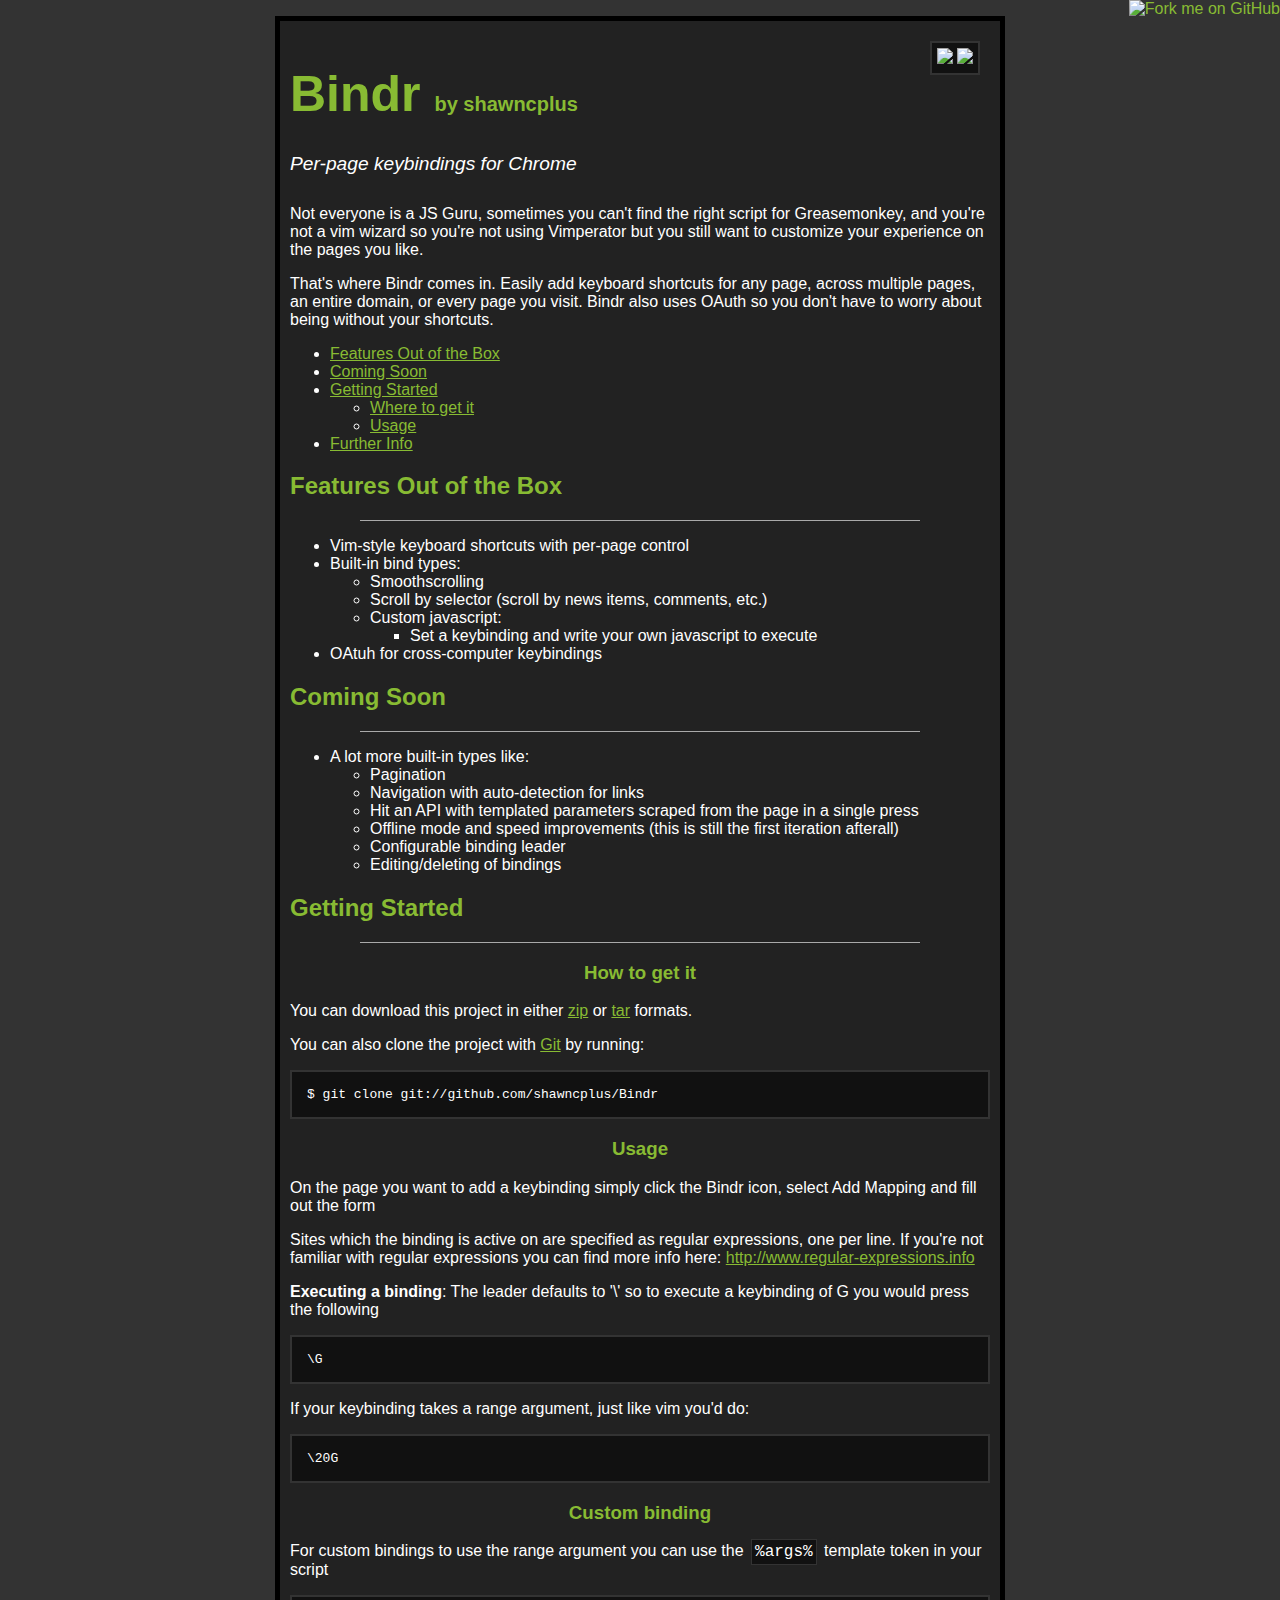
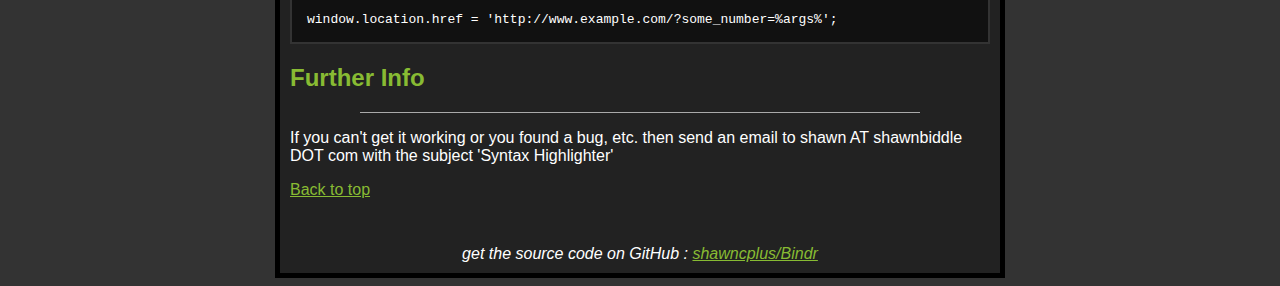
==== index.html @ 7e0ce6d5 "gh-pages" ====
<!DOCTYPE html PUBLIC "-//W3C//DTD XHTML 1.0 Strict//EN"
"http://www.w3.org/TR/xhtml1/DTD/xhtml1-strict.dtd">

<html xmlns="http://www.w3.org/1999/xhtml" xml:lang="en" lang="en">
<head>
	<meta http-equiv="Content-Type" content="text/html; charset=utf-8"/>

	<title>Bindr for Chrome</title>
	<style type="text/css">
		body {
			margin-top: 1.0em;
			background-color: #333;
			font-family: "Helvetica,Arial,FreeSans",sans-serif;
			color: #ffffff;
		}
		#container {
			margin: 0 auto !important;
			padding: 10px;
			background-color:#222;
			width: 700px;
			border: 5px solid #000;
		}
		h1 { font-size: 50px; color: #8b3; margin-bottom: 3px; }
		h1 .small { font-size: 0.4em; }
		h1 a { text-decoration: none }
		h2 { font-size: 1.5em; color: #8b3; }
		h3 { text-align: center; color: #8b3; }
		a { color: #8b3; }
		.description { font-size: 1.2em; margin-bottom: 30px; margin-top: 30px; font-style: italic;}
		.download { float: right; background:#111; padding:5px; border: 2px solid #333; margin: 10px;}
		center img { background:#111; padding:5px; border: 2px solid #333; margin: 10px;}
		pre { background: #111; color: #fff; padding: 15px; border: 2px solid #333;}
		span.icode {
			padding: 3px;
			background: #111;
			color: #fff;
			white-space: pre;
			font-family: "Monaco", monospace;
			margin: 3px;
			display: block;
			border: 1px solid #333;
		}
		span.inline { display: inline !important; }
		hr { border: 0; width: 80%; border-bottom: 1px solid #aaa}
		.footer { text-align:center; padding-top:30px; font-style: italic; }
		ol.numbered { list-style-type: decimal; }
	</style>

</head>

<body>
	<a href="http://github.com/shawncplus/Bindr"><img style="position: absolute; top: 0; right: 0; border: 0;" src="http://s3.amazonaws.com/github/ribbons/forkme_right_darkblue_121621.png" alt="Fork me on GitHub" /></a>

	<div id="container">
		<div class="download">
			<a href="http://github.com/shawncplus/Bindr/zipball/master">
				<img border="0" width="90" src="http://github.com/images/modules/download/zip.png"></a>
			<a href="http://github.com/shawncplus/Bindr/tarball/master">
				<img border="0" width="90" src="http://github.com/images/modules/download/tar.png"></a>
		</div>

		<h1><a href="http://github.com/shawncplus/Bindr">Bindr</a> 
			<span class="small">by <a href="http://github.com/shawncplus">shawncplus</a></span></h1>

		<div class="description">
			Per-page keybindings for Chrome
		</div>

		<p>Not everyone is a JS Guru, sometimes you can't find the right script for Greasemonkey, and you're not a vim wizard so you're not using Vimperator but you still want to customize your experience on the pages you like.</p>

		<p>That's where Bindr comes in. Easily add keyboard shortcuts for any page, across multiple pages, an entire domain, or every page you visit. Bindr also uses OAuth so you don't have to worry about being without your shortcuts.</p>
		<p>
			<a id="top" />
		</p>
		<p>
			<ul>
				<li><a href="#outofbox" title="Out of the Box">Features Out of the Box</a></li>
				<li><a href="#comingsoon" title="Coming Soon">Coming Soon</a></li>
<!--			<li><a href="#in_action" title="Out of the Box">In Action</a></li> -->
				<li><a href="#getting_started" title="Getting Started">Getting Started</a>
					<ul>
<!--						<li><a href="#requirements" title="Requirements">Requirements</a></li> -->
						<li><a href="#wheretoget" title="Where to get it">Where to get it</a></li>
<!--						<li><a href="#installing" title="Installing">Installing</a></li> -->
						<li><a href="#usage" title="Usage">Usage</a></li>
<!--						<li><a href="#uthemes" title="Themes">Themes</a></li> -->
					</ul>
				</li>
				<li><a href="#moreinfo" title="More Info">Further Info</a></li>
			</ul>
		</p>

		<h2 id="outofbox">Features Out of the Box</h2>
		<hr />
		<p>
			<ul>
				<li>Vim-style keyboard shortcuts with per-page control</li>
				<li>Built-in bind types:<ul>
					<li>Smoothscrolling</li>
					<li>Scroll by selector (scroll by news items, comments, etc.)</li>
					<li>Custom javascript:
						<ul><li>Set a keybinding and write your own javascript to execute</li></ul>
					</li>
				</ul></li>
				<li>OAtuh for cross-computer keybindings</li>
			</ul>
		</p>

		<h2 id="comingsoon">Coming Soon</h2>
		<hr />
		<p>
			<ul>
				<li>A lot more built-in types like:
					<ul>
						<li>Pagination</li>
						<li>Navigation with auto-detection for links</li>
						<li>Hit an API with templated parameters scraped from the page in a single press</li>
						<li>Offline mode and speed improvements (this is still the first iteration afterall)</li>
						<li>Configurable binding leader</li>
						<li>Editing/deleting of bindings</li>
					</ul>
				</li>
			</ul>
		</p>



		<h2 id="getting_started">Getting Started</h2>
		<hr />

		<h3 class="section_header" id="wheretoget">How to get it</h3>
		<p>You can download this project in either
			<a href="http://github.com/shawncplus/Bindr/zipball/master">zip</a> or
			<a href="http://github.com/shawncplus/Bindr/tarball/master">tar</a> formats.
		</p>
		<p>You can also clone the project with <a href="http://git-scm.com">Git</a> by running:
			<pre>$ git clone git://github.com/shawncplus/Bindr</pre>
		</p>


		<h3 class="section_header" id="usage">Usage</h3>
		<p>On the page you want to add a keybinding simply click the Bindr icon, select Add Mapping and fill out the form</p>

		<p>Sites which the binding is active on are specified as regular expressions, one per line. If you're not familiar with regular expressions you can find more info here:
		<a href="http://www.regular-expressions.info">http://www.regular-expressions.info</a></p>

		<p><strong>Executing a binding</strong>: The leader defaults to '\' so to execute a keybinding of G you would press the following</p>

		<pre class="brush: plain">\G</pre>

		<p>If your keybinding takes a range argument, just like vim you'd do:</p>

		<pre class="brush: plain">\20G</pre>


		<h3 class="section_header" id="advanced_usage">Custom binding</h3>

		<p>For custom bindings to use the range argument you can use the <span class="icode inline">%args%</span> template token in your script</p>

		<pre class="brush: plain">window.location.href = 'http://www.example.com/?some_number=%args%';</pre>
		
		<h2 id="moreinfo">Further Info</h2>

		<hr />

		<p>If you can't get it working or you found a bug, etc. then send an email to
		shawn AT shawnbiddle DOT com with the subject 'Syntax Highlighter'</p>

		<p><a href="#top" title="Back to top">Back to top</a></p>

		<div class="footer">
			get the source code on GitHub : <a href="http://github.com/shawncplus/Bindr">shawncplus/Bindr</a>
		</div>
	</div>
</body>
</html>
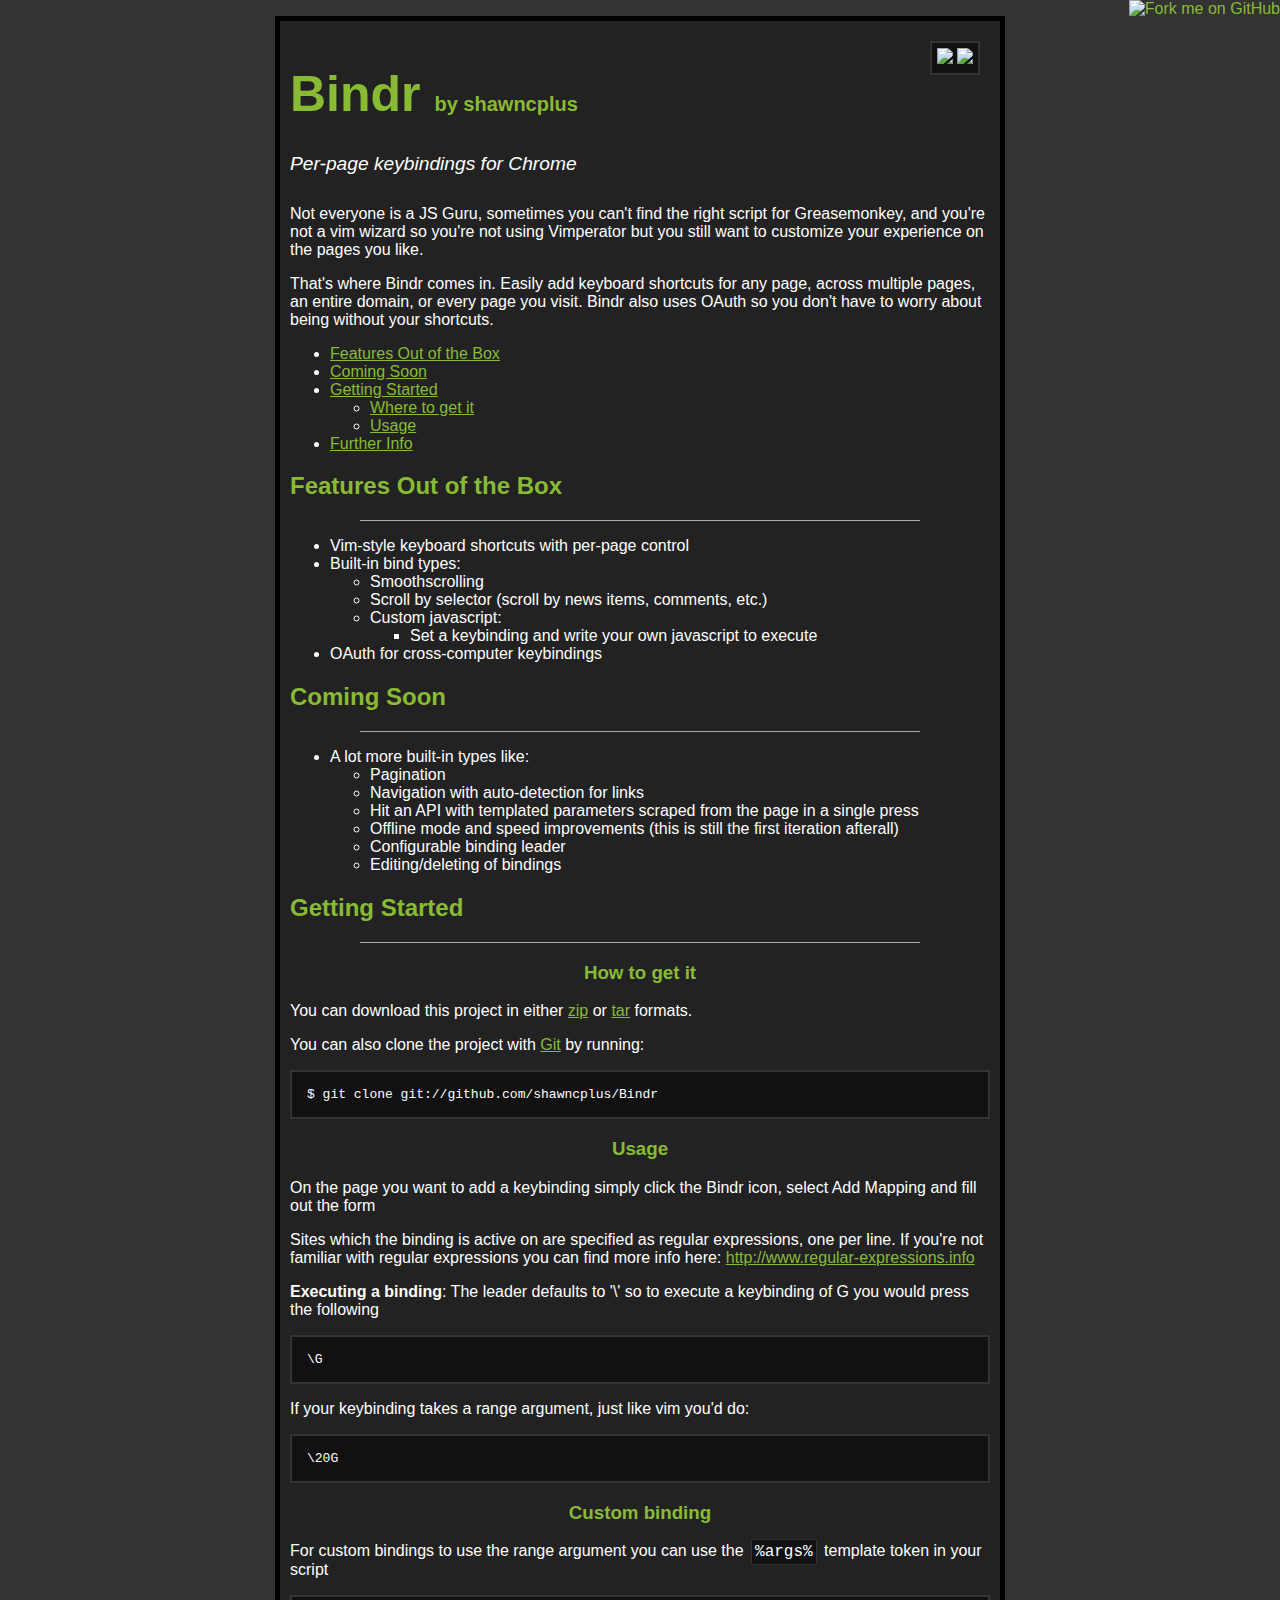
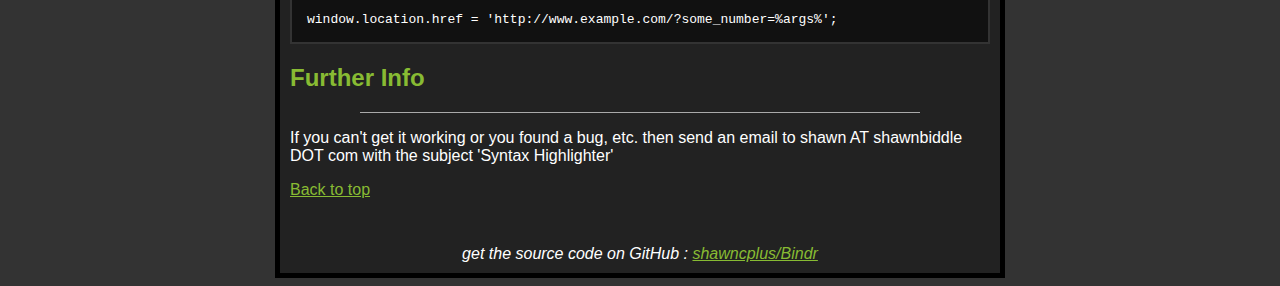
==== commit a2e59f68: "shawn cannot spell" ====
--- a/index.html
+++ b/index.html
@@ -102,7 +102,7 @@
 						<ul><li>Set a keybinding and write your own javascript to execute</li></ul>
 					</li>
 				</ul></li>
-				<li>OAtuh for cross-computer keybindings</li>
+				<li>OAuth for cross-computer keybindings</li>
 			</ul>
 		</p>
 
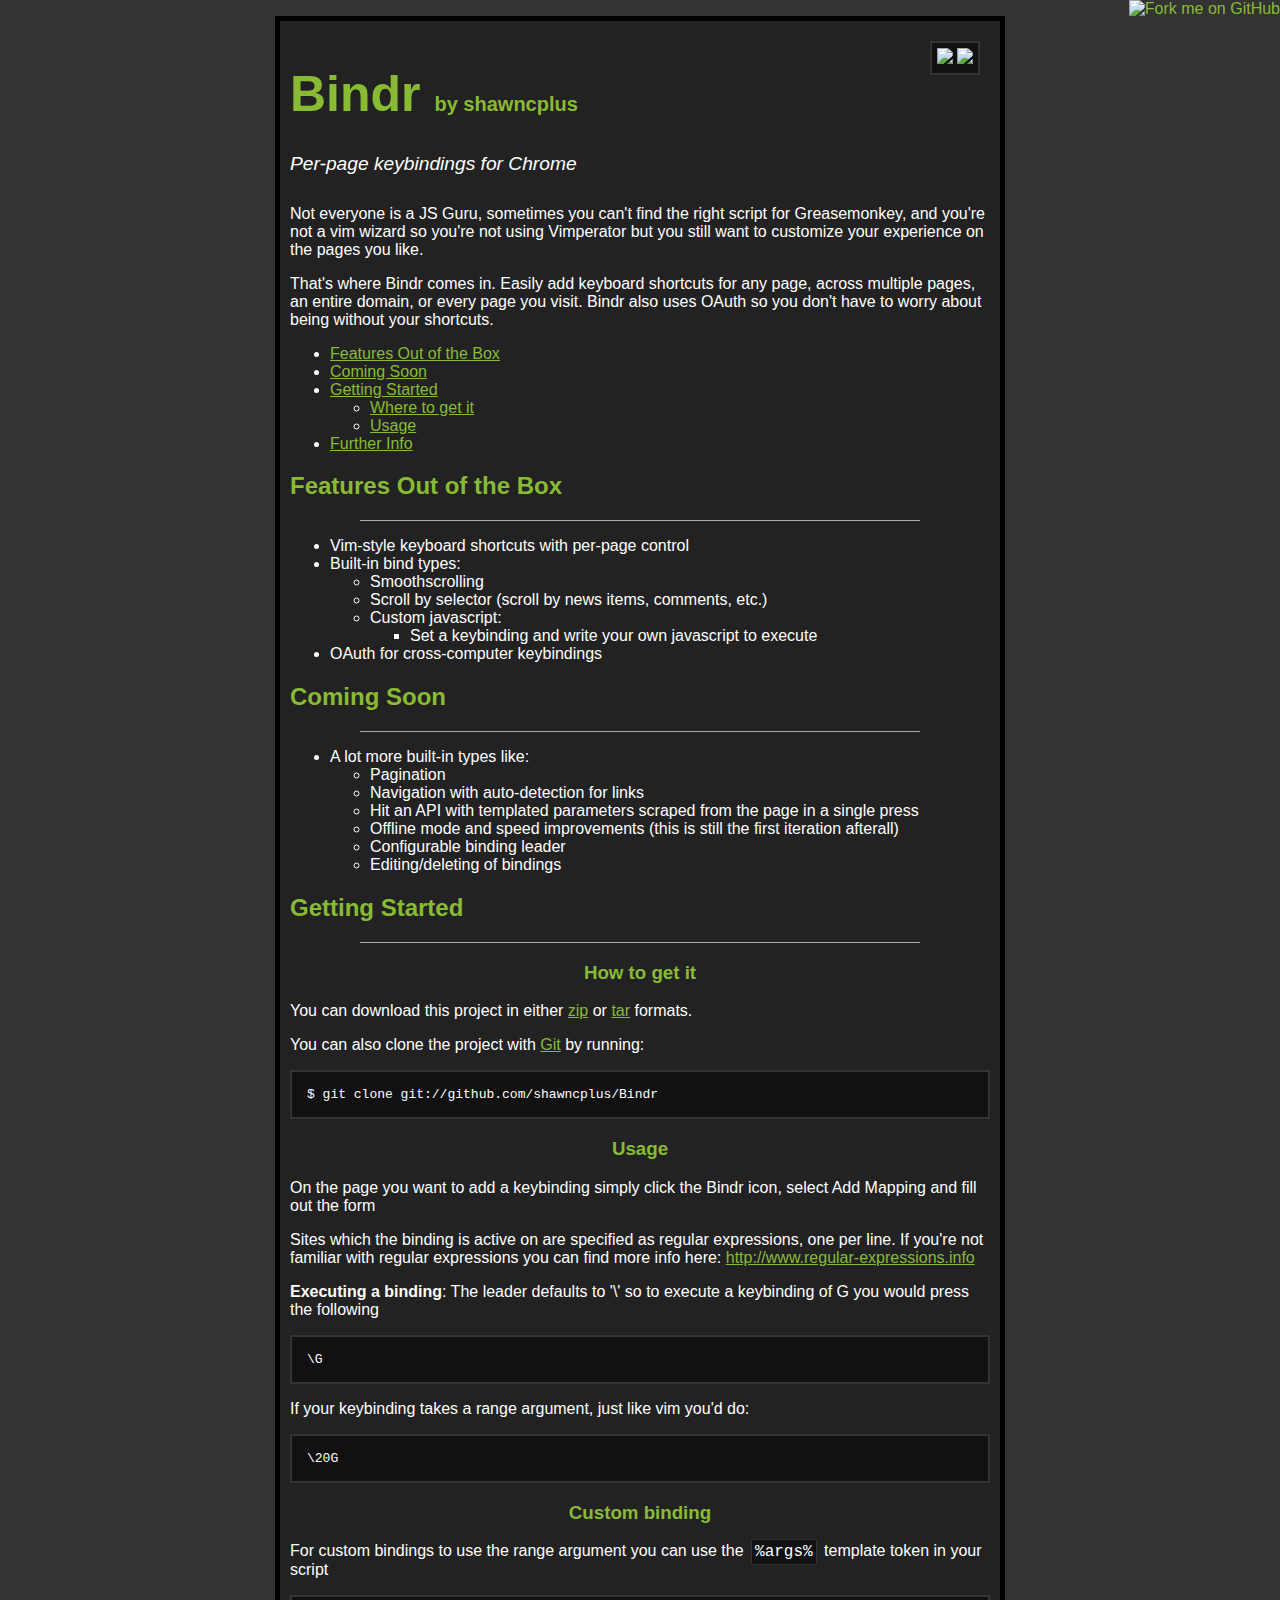
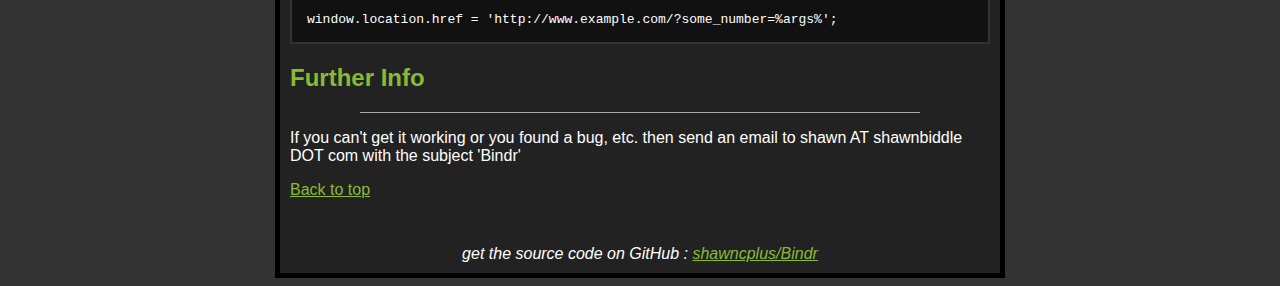
==== commit c074c136: "copypasta... delicious" ====
--- a/index.html
+++ b/index.html
@@ -164,7 +164,7 @@
 		<hr />
 
 		<p>If you can't get it working or you found a bug, etc. then send an email to
-		shawn AT shawnbiddle DOT com with the subject 'Syntax Highlighter'</p>
+		shawn AT shawnbiddle DOT com with the subject 'Bindr'</p>
 
 		<p><a href="#top" title="Back to top">Back to top</a></p>
 
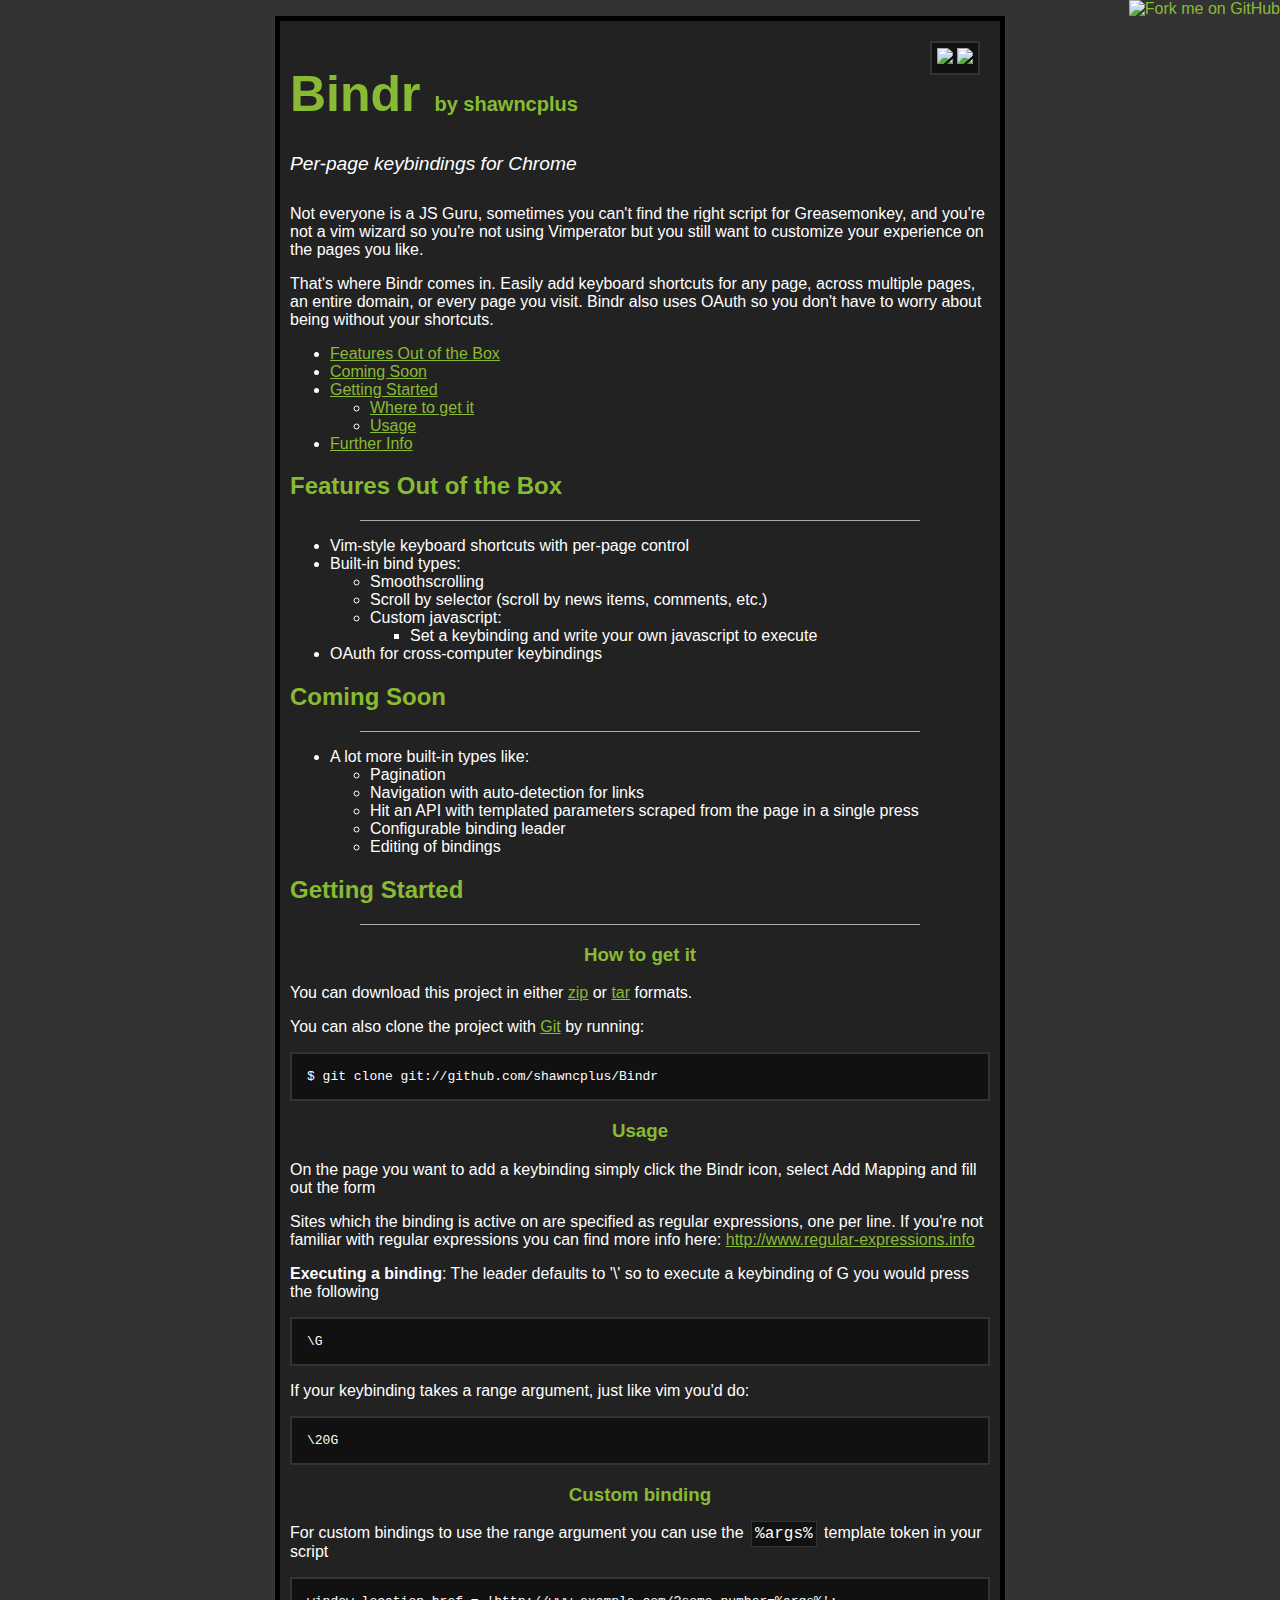
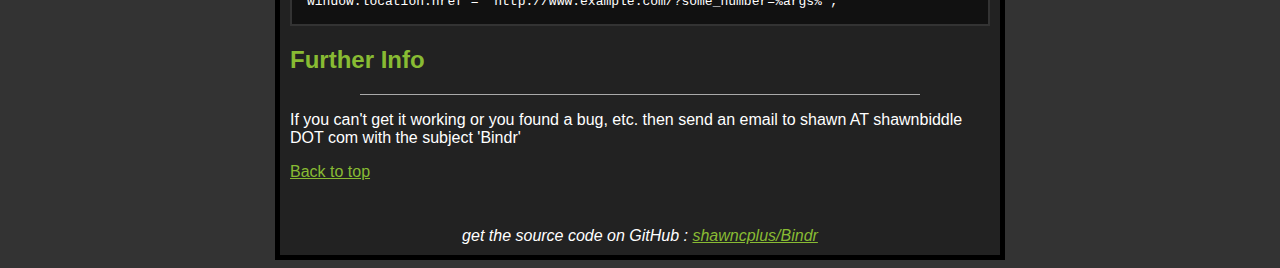
==== commit 88e06447: "Removed the 'Coming Soon' items that are done" ====
--- a/index.html
+++ b/index.html
@@ -115,9 +115,8 @@
 						<li>Pagination</li>
 						<li>Navigation with auto-detection for links</li>
 						<li>Hit an API with templated parameters scraped from the page in a single press</li>
-						<li>Offline mode and speed improvements (this is still the first iteration afterall)</li>
 						<li>Configurable binding leader</li>
-						<li>Editing/deleting of bindings</li>
+						<li>Editing of bindings</li>
 					</ul>
 				</li>
 			</ul>
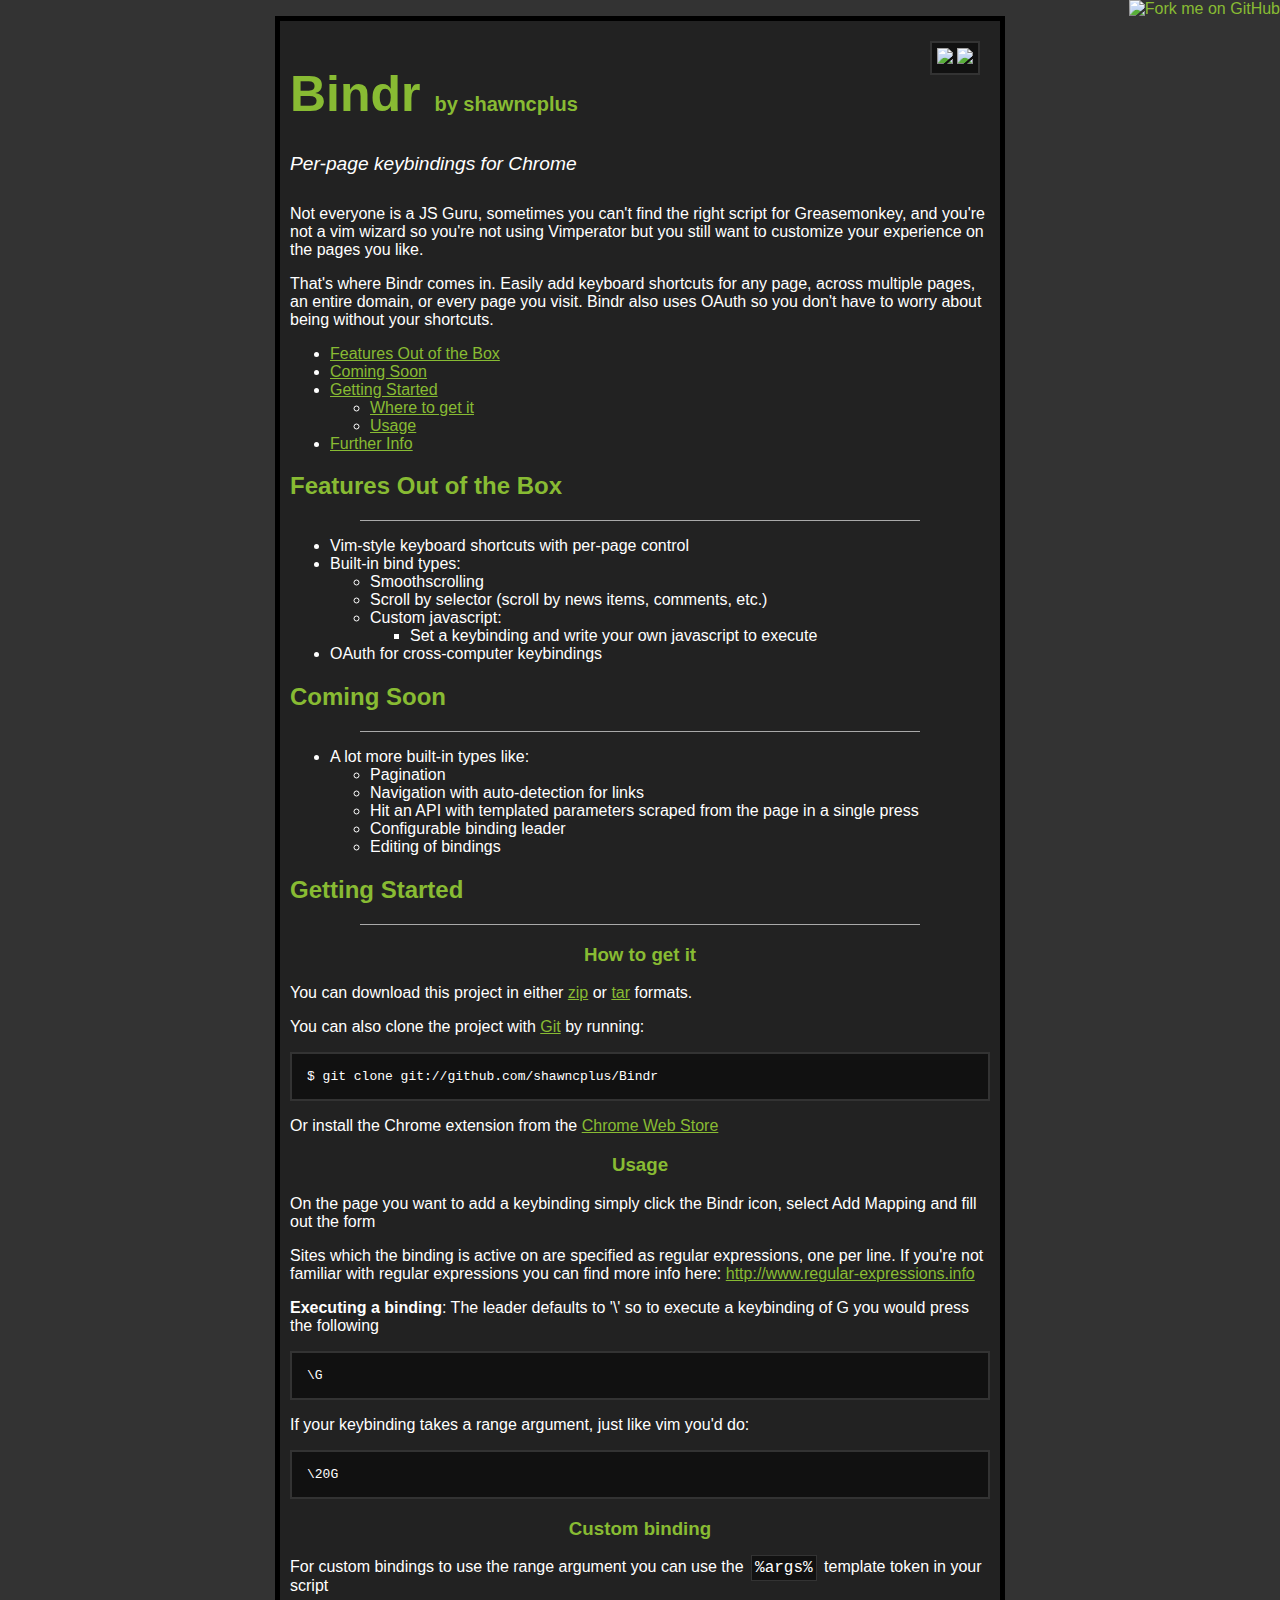
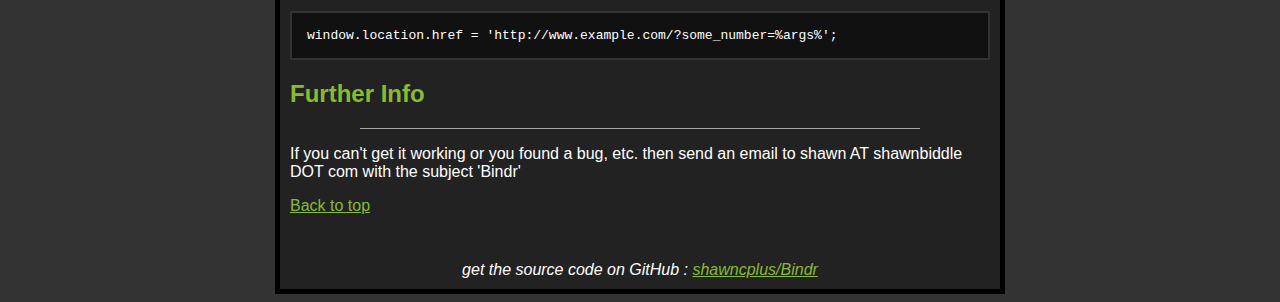
==== commit 394a4fa8: "Added chrome webstore link" ====
--- a/index.html
+++ b/index.html
@@ -136,6 +136,8 @@
 			<pre>$ git clone git://github.com/shawncplus/Bindr</pre>
 		</p>
 
+		<p>Or install the Chrome extension from the <a href="https://chrome.google.com/webstore/detail/ndnfelaedeeeajgkkndnfdnljmpeakge">Chrome Web Store</a></p>
+
 
 		<h3 class="section_header" id="usage">Usage</h3>
 		<p>On the page you want to add a keybinding simply click the Bindr icon, select Add Mapping and fill out the form</p>
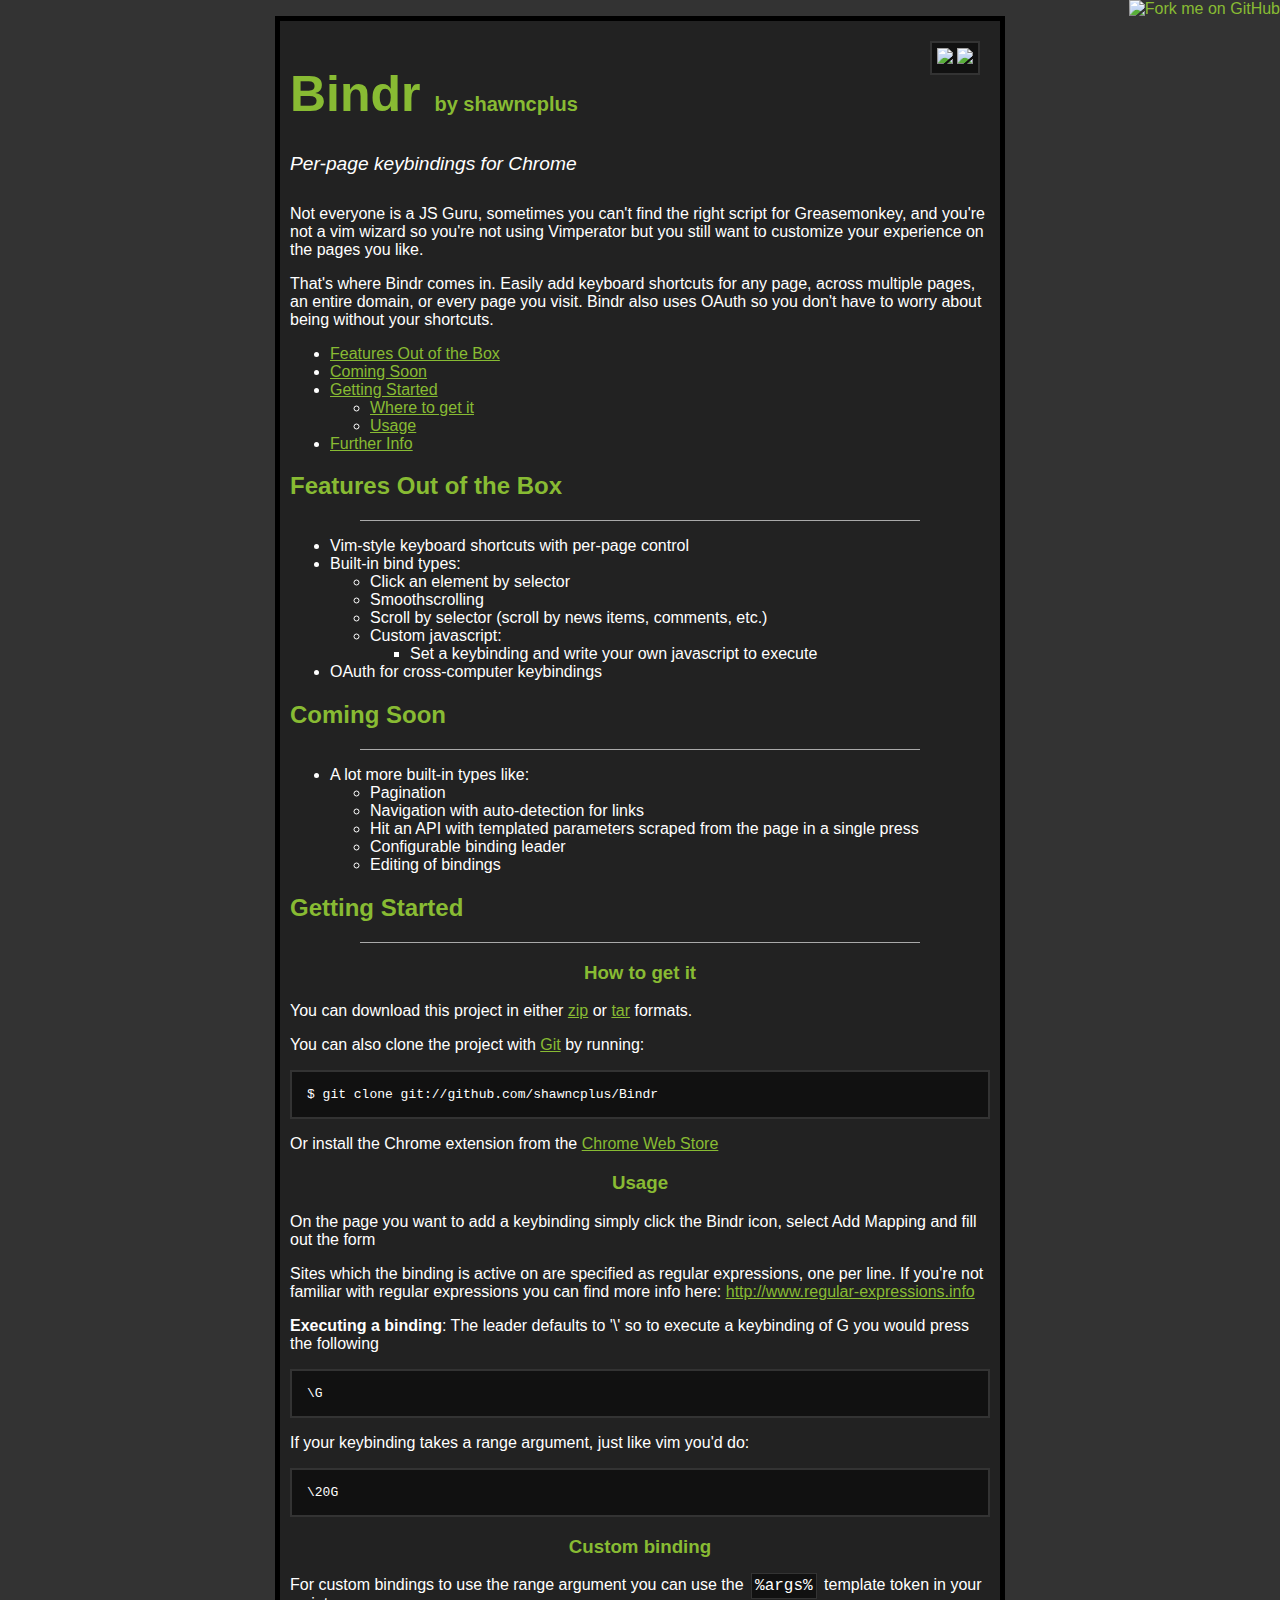
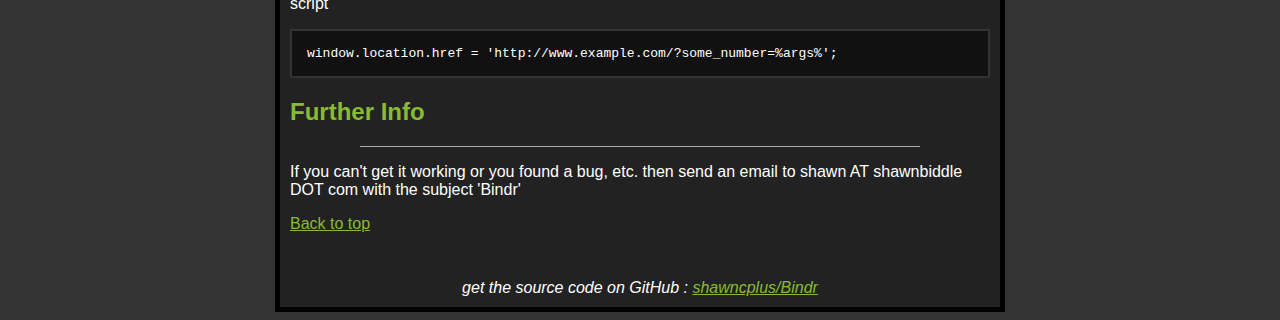
==== commit 45ce5666: "added click builtin" ====
--- a/index.html
+++ b/index.html
@@ -96,6 +96,7 @@
 			<ul>
 				<li>Vim-style keyboard shortcuts with per-page control</li>
 				<li>Built-in bind types:<ul>
+					<li>Click an element by selector</li>
 					<li>Smoothscrolling</li>
 					<li>Scroll by selector (scroll by news items, comments, etc.)</li>
 					<li>Custom javascript:
